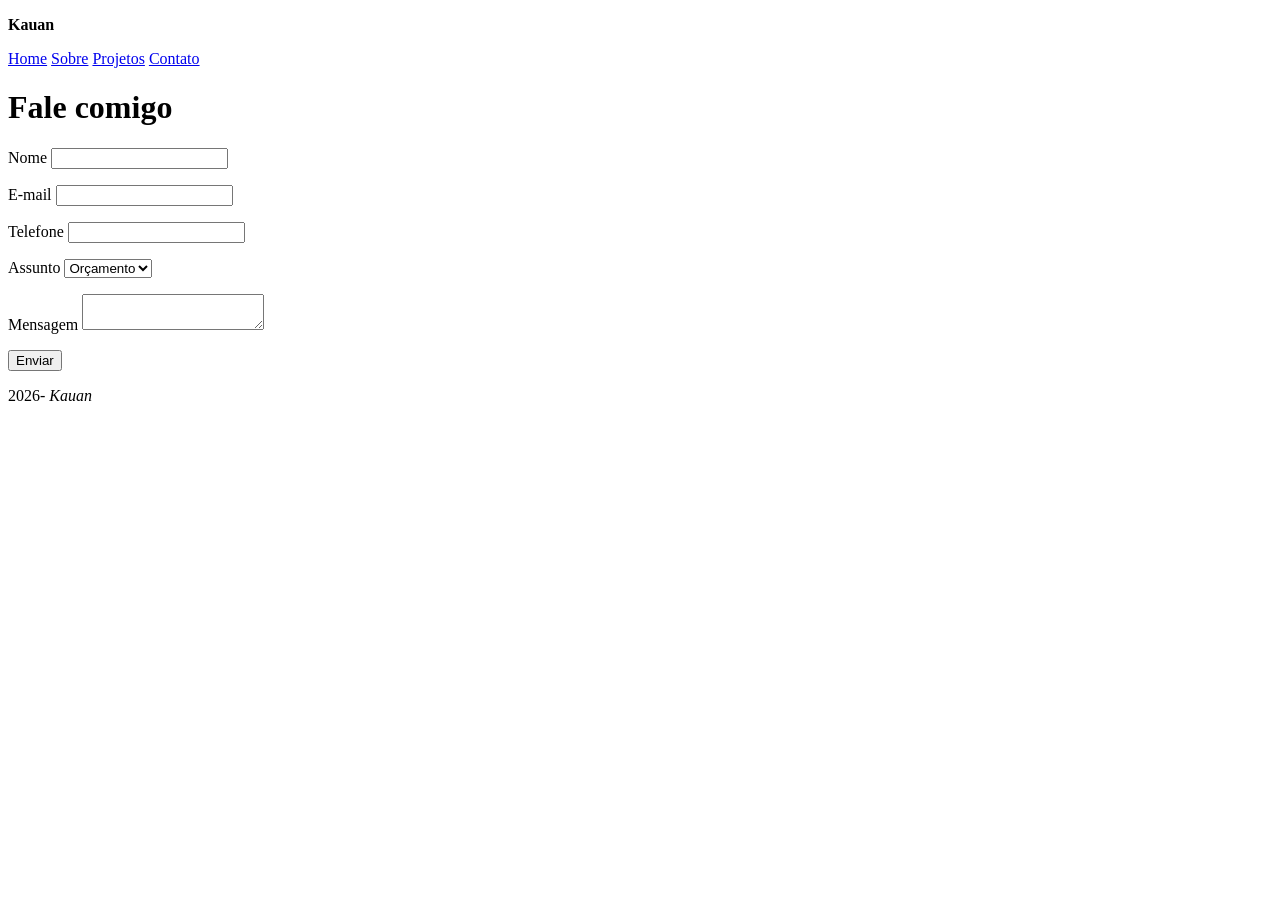
==== contato.html @ d038d230 "Add files via upload" ====
<!DOCTYPE html>
<html lang="pt-BR">
<head>
    <meta charset="UTF-8">
    <link rel="stylesheet" href="style.css">
    <title>Contato | Kauan</title> 
</head>
<body class="contato">
    <header>
        <p><strong>Kauan</strong></p>
        <nav>
            <a href="index.html">Home</a>
            <a href="sobre.html">Sobre</a>
            <a href="projetos.html">Projetos</a>
            <a href="contato.html">Contato</a>
        </nav>
    </header>
        <main>
            <h1>Fale comigo</h1>
            <form>
                <p>
                    <label for="nome">Nome</label>
                    <input type="text" id="nome" name="nome" required>
                </p>
                <p>
                    <label for="email">E-mail</label>
                    <input type="email" id="email" name="email" required>
                </p>
                <p>
                    <label for="telefone">Telefone</label>
                    <input type="tel" id="telefone" name="telefone">
                </p>
                <p>
                    <label for="assunto">Assunto</label>
                    <select id="assunto">Assunto
                    <option>Orçamento</option>
                    <option>Dúvida</option>
                    <option>Outro</option>
                    <option>Feedback</option>
                    </select>
                </p>
                <p>
                    <label for="mensagem">Mensagem</label>
                    <textarea id="mensagem" name="mensagem"></textarea>
                </p>
                <button type="submit">Enviar</button>
            </form>
        </main>
    <footer>
        <p>2026- <em>Kauan</em></p>
    </footer>
</body>
</html>
---- style.css ----
.sobre h1 {
    color: rgb(244, 249, 244);
    font-family: 'arial';
}
.sobre header {
    background-color: #00a84f;
    padding: 10px 25px;
    display: flex;
    align-items: center;
    justify-content: space-between;
}
.sobre header nav a {
    color: rgba(247, 244, 243, 0.838);
    font-family: 'arial';
    font-size: 25px;
    padding: 5px;
    margin-top: 0px;
}
.sobre h2 {
    color: rgb(244, 249, 244);
    font-family: 'arial';
}
.sobre p.primeiro {
    color: rgb(248, 251, 248);
    font-family: 'arial';
    font-size: 30px;
    text-align: left;
    margin: 40px;
}
.sobre p {
    color: rgb(244, 249, 244);
    font-family: 'arial';
    
}
.sobre {
    background-color: rgba(58, 22, 1, 0.838);
}
.sobre img {
    border-radius: 0%;
    border: 2px solid rgb(58, 22, 1, 0.838);
    border-width: 5px;
    display: block;
    margin: 50px auto;
}
.sobre h2 {
    background-color: rgba(58, 22, 1, 0.838);
    border: 10px solid rgb(58, 22, 1, 0.838);
    Border-radius: 10px;
}
.sobre table {
    border: 4px solid rgb(27, 107, 27);
    border-collapse: collapse;
    width: 100%;
}
td, th {
    border: 4px solid rgb(58, 22, 1, 0.838);
    text-align: left;
    padding: 8px;
}
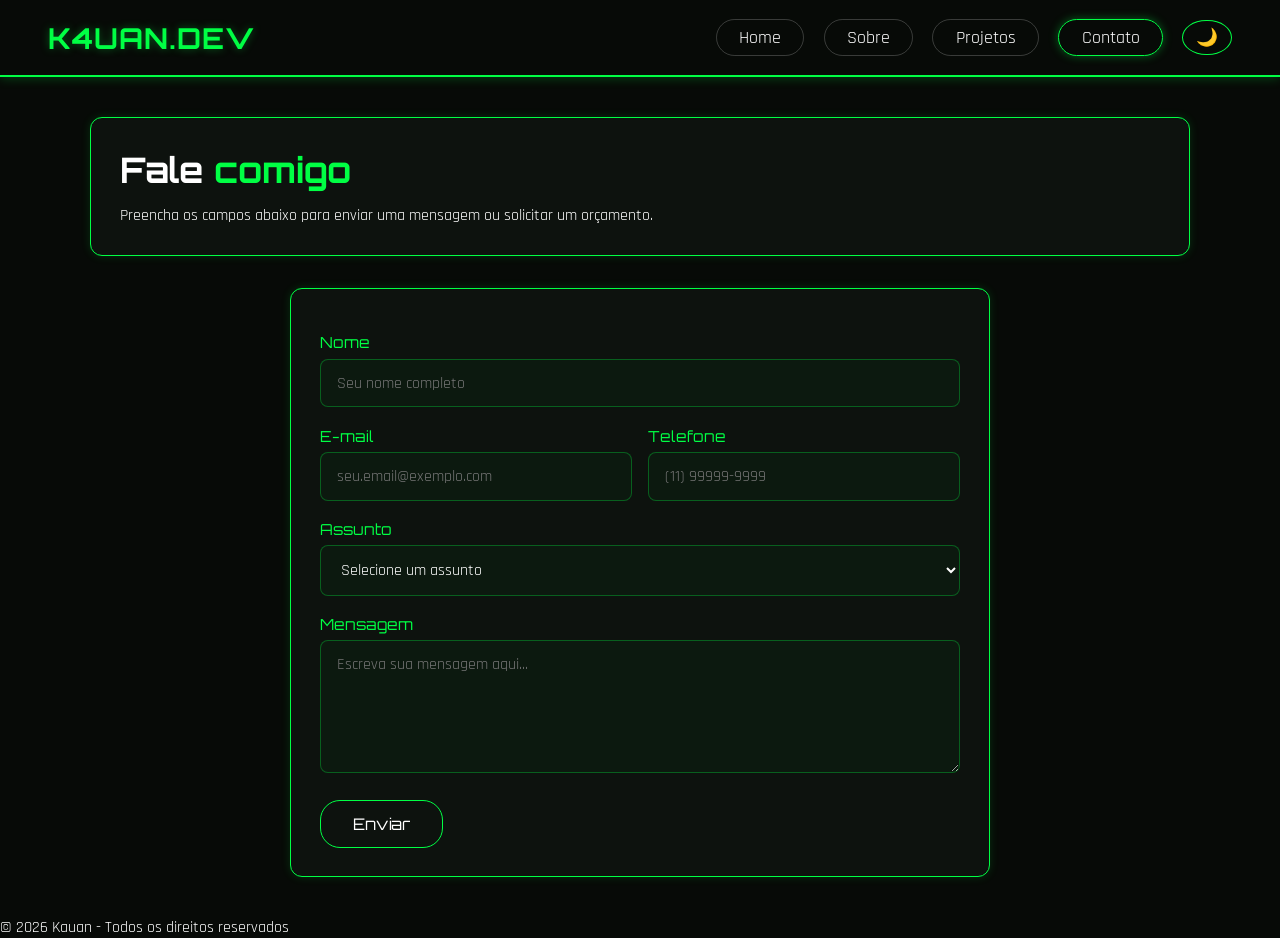
==== commit c59ff513: "Adiciona modo claro e configura formulário de contacto" ====
--- a/contato.html
+++ b/contato.html
@@ -1,53 +1,78 @@
-<!DOCTYPE html>
-<html lang="pt-BR">
-<head>
-    <meta charset="UTF-8">
-    <link rel="stylesheet" href="style.css">
-    <title>Contato | Kauan</title> 
-</head>
-<body class="contato">
-    <header>
-        <p><strong>Kauan</strong></p>
-        <nav>
-            <a href="index.html">Home</a>
-            <a href="sobre.html">Sobre</a>
-            <a href="projetos.html">Projetos</a>
-            <a href="contato.html">Contato</a>
-        </nav>
-    </header>
-        <main>
-            <h1>Fale comigo</h1>
-            <form>
-                <p>
-                    <label for="nome">Nome</label>
-                    <input type="text" id="nome" name="nome" required>
-                </p>
-                <p>
-                    <label for="email">E-mail</label>
-                    <input type="email" id="email" name="email" required>
-                </p>
-                <p>
-                    <label for="telefone">Telefone</label>
-                    <input type="tel" id="telefone" name="telefone">
-                </p>
-                <p>
-                    <label for="assunto">Assunto</label>
-                    <select id="assunto">Assunto
-                    <option>Orçamento</option>
-                    <option>Dúvida</option>
-                    <option>Outro</option>
-                    <option>Feedback</option>
-                    </select>
-                </p>
-                <p>
-                    <label for="mensagem">Mensagem</label>
-                    <textarea id="mensagem" name="mensagem"></textarea>
-                </p>
-                <button type="submit">Enviar</button>
-            </form>
-        </main>
-    <footer>
-        <p>2026- <em>Kauan</em></p>
-    </footer>
-</body>
+<!DOCTYPE html>
+<html lang="pt-BR">
+<head>
+    <meta charset="UTF-8">
+    <meta name="viewport" content="width=device-width, initial-scale=1.0">
+    <link rel="stylesheet" href="style.css">
+    <script src="script.js"></script>
+</body>
+</html>
+    <!-- Fontes Gamer do Google Fonts -->
+    <link rel="preconnect" href="https://fonts.googleapis.com">
+    <link rel="preconnect" href="https://fonts.gstatic.com" crossorigin>
+    <link href="https://fonts.googleapis.com/css2?family=Orbitron:wght@500;700;900&family=Rajdhani:wght@500;600;700&display=swap" rel="stylesheet">
+    <title>Contato | Kauan</title> 
+</head>
+<body class="contato">
+    <header>
+        <p class="primeiro"><strong>K4UAN.DEV</strong></p>
+        <nav>
+            <a href="index.html">Home</a>
+            <a href="sobre.html">Sobre</a>
+            <a href="projetos.html">Projetos</a>
+            <a href="contato.html" class="active">Contato</a>
+            <button id="theme-toggle" class="btn-theme" aria-label="Alternar tema">🌙</button>
+        </nav>
+    </header>
+
+    <main>
+        <section class="card-info hero-card">
+            <h1>Fale <span>comigo</span></h1>
+            <p>Preencha os campos abaixo para enviar uma mensagem ou solicitar um orçamento.</p>
+        </section>
+
+        <!-- Container do Formulário -->
+        <section class="card-info contato-box">
+            <form action="https://formspree.io/f/maeeozvz" method="POST" class="contato-form">
+                <div class="form-group">
+                    <label for="nome">Nome</label>
+                    <input type="text" id="nome" name="nome" placeholder="Seu nome completo" required>
+                </div>
+
+                <div class="form-grid-2">
+                    <div class="form-group">
+                        <label for="email">E-mail</label>
+                        <input type="email" id="email" name="email" placeholder="seu.email@exemplo.com" required>
+                    </div>
+
+                    <div class="form-group">
+                        <label for="telefone">Telefone</label>
+                        <input type="tel" id="telefone" name="telefone" placeholder="(11) 99999-9999">
+                    </div>
+                </div>
+
+                <div class="form-group">
+    <label for="assunto">Assunto</label>
+    <select id="assunto" name="assunto" required>
+        <option value="" disabled selected>Selecione um assunto</option>
+        <option value="orcamento">Orçamento</option>
+        <option value="duvida">Dúvida</option>
+        <option value="outro">Outro</option>
+    </select>
+</div>
+
+                <div class="form-group">
+                    <label for="mensagem">Mensagem</label>
+                    <textarea id="mensagem" name="mensagem" rows="5" placeholder="Escreva sua mensagem aqui..." required></textarea>
+                </div>
+
+                <button type="submit" class="btn-enviar">Enviar</button>
+            </form>
+        </section>
+    </main>
+
+    <footer>
+        <p>&copy; 2026 Kauan - Todos os direitos reservados</p>
+    </footer>
+</body>
 </html>
--- a/style.css
+++ b/style.css
@@ -1,59 +1,665 @@
-.sobre h1 {
-    color: rgb(244, 249, 244);
-    font-family: 'arial';
-}
-.sobre header {
-    background-color: #00a84f;
-    padding: 10px 25px;
-    display: flex;
-    align-items: center;
-    justify-content: space-between;
-}
-.sobre header nav a {
-    color: rgba(247, 244, 243, 0.838);
-    font-family: 'arial';
-    font-size: 25px;
-    padding: 5px;
-    margin-top: 0px;
-}
-.sobre h2 {
-    color: rgb(244, 249, 244);
-    font-family: 'arial';
-}
-.sobre p.primeiro {
-    color: rgb(248, 251, 248);
-    font-family: 'arial';
-    font-size: 30px;
-    text-align: left;
-    margin: 40px;
-}
-.sobre p {
-    color: rgb(244, 249, 244);
-    font-family: 'arial';
-    
-}
-.sobre {
-    background-color: rgba(58, 22, 1, 0.838);
-}
-.sobre img {
-    border-radius: 0%;
-    border: 2px solid rgb(58, 22, 1, 0.838);
-    border-width: 5px;
-    display: block;
-    margin: 50px auto;
-}
-.sobre h2 {
-    background-color: rgba(58, 22, 1, 0.838);
-    border: 10px solid rgb(58, 22, 1, 0.838);
-    Border-radius: 10px;
-}
-.sobre table {
-    border: 4px solid rgb(27, 107, 27);
-    border-collapse: collapse;
-    width: 100%;
-}
-td, th {
-    border: 4px solid rgb(58, 22, 1, 0.838);
-    text-align: left;
-    padding: 8px;
+/* ==========================================
+   1. MODO ESCURO (VARIÁVEIS PADRÃO)
+========================================== */
+:root {
+    --bg-dark: #070a07;         /* Fundo preto oficial */
+    --card-bg: #0d120e;        /* Fundo dos cards escuros */
+    --green-neon: #00ff44;     /* Verde neon brilhante */
+    --green-glow: rgba(0, 255, 68, 0.35);
+    --text-color: #ffffff;
+    --text-muted: #a0b0a5;
+    --border-color: #00ff44;
+    --font-title: 'Orbitron', sans-serif;
+    --font-body: 'Rajdhani', sans-serif;
+}
+
+* {
+    margin: 0;
+    padding: 0;
+    box-sizing: border-box;
+}
+
+body {
+    background-color: var(--bg-dark);
+    color: var(--text-color);
+    font-family: var(--font-body);
+    transition: background-color 0.3s ease, color 0.3s ease;
+}
+
+/* ==========================================
+   2. INDEX / HOME STYLES
+========================================== */
+.index {
+    background: radial-gradient(
+        circle at top,
+        #0d170e 0%,
+        #070a07 60%
+    );
+    background-color: var(--bg-dark);
+    color: #ffffff;
+    font-family: var(--font-body);
+    min-height: 100vh;
+}
+
+.index .logo {
+    color: var(--green-neon);
+    font-family: var(--font-title);
+    font-size: 28px;
+    text-align: center;
+    letter-spacing: 3px;
+    text-shadow: 0px 0px 10px var(--green-glow);
+    margin-bottom: 15px;
+}
+
+.index h1 {
+    text-align: center;
+    color: var(--green-neon);
+    font-family: var(--font-title);
+    font-size: 38px;
+    text-shadow: 0px 0px 12px rgba(0, 255, 68, 0.4);
+}
+
+.index p {
+    color: #ffffff;
+    font-family: var(--font-body);
+    text-align: center;
+    font-size: 24px;
+}
+
+.index header {
+    text-align: center;
+    padding: 20px;
+}
+
+.index header h1 {
+    margin-bottom: 25px;
+}
+
+.index header nav {
+    display: flex;
+    flex-direction: row;
+    justify-content: center;
+    align-items: center;
+    gap: 25px;
+    flex-wrap: wrap;
+}
+
+.index header nav a {
+    background-color: var(--card-bg);
+    border: 1px solid var(--green-neon);
+    border-radius: 25px;
+    color: var(--green-neon);
+    font-family: var(--font-title);
+    font-size: 16px;
+    padding: 12px 25px;
+    text-decoration: none;
+    transition: all 0.3s ease;
+}
+
+.index header nav a:hover {
+    background-color: var(--green-neon);
+    color: #070a07;
+    box-shadow: 0px 0px 15px var(--green-neon), 0px 0px 30px var(--green-neon);
+    transform: translateY(-3px);
+}
+
+.index .card {
+    background-color: var(--card-bg);
+    color: #ffffff;
+    width: 65%;
+    min-height: 150px;
+    padding: 35px;
+    border: 1px solid var(--green-neon);
+    border-radius: 20px;
+    margin: 30px auto;
+    box-sizing: border-box;
+    box-shadow: 0px 0px 15px rgba(0, 255, 68, 0.15);
+    transition: all 0.3s ease;
+}
+
+.index .card p {
+    color: #d0e0d2;
+    font-size: 18px;
+    line-height: 1.7;
+    text-align: center;
+}
+
+.index .card:hover {
+    box-shadow: 0px 0px 20px rgba(0, 255, 68, 0.4),
+                0px 0px 40px rgba(0, 255, 68, 0.2);
+    border-color: var(--green-neon);
+    transform: translateY(-4px);
+}
+
+.kaka {
+    width: 180px;
+    height: 180px;
+    object-fit: cover;
+    border-radius: 50%;
+    border: 4px solid var(--green-neon);
+    display: block;
+    margin: 30px auto;
+    box-shadow: 0px 0px 20px rgba(0, 255, 68, 0.4);
+}
+
+/* ==========================================
+   3. SOBRE (ABOUT) STYLES
+========================================== */
+body.sobre {
+    background-color: var(--bg-dark);
+    color: var(--text-color);
+    font-family: var(--font-body);
+    font-size: 18px;
+    line-height: 1.6;
+    min-height: 100vh;
+    display: flex;
+    flex-direction: column;
+}
+
+header {
+    background-color: var(--bg-dark);
+    border-bottom: 2px solid var(--green-neon);
+    box-shadow: 0 2px 10px rgba(0, 255, 68, 0.2);
+    padding: 1.2rem 3rem;
+    display: flex;
+    justify-content: space-between;
+    align-items: center;
+    position: sticky;
+    top: 0;
+    z-index: 100;
+}
+
+header .primeiro {
+    font-family: var(--font-title);
+    font-size: 1.8rem;
+    color: var(--green-neon);
+    text-shadow: 0 0 8px var(--green-glow);
+    letter-spacing: 1px;
+}
+
+nav {
+    display: flex;
+    gap: 1.2rem;
+    align-items: center;
+}
+
+nav a {
+    color: var(--text-color);
+    text-decoration: none;
+    font-family: var(--font-body);
+    font-size: 1.1rem;
+    padding: 0.4rem 1.4rem;
+    border-radius: 20px;
+    transition: all 0.3s ease;
+    border: 1px solid rgba(255, 255, 255, 0.2);
+}
+
+nav a:hover, nav a.active {
+    color: #ffffff;
+    border-color: var(--green-neon);
+    background-color: transparent;
+    box-shadow: 0 0 10px var(--green-glow);
+}
+
+main {
+    max-width: 1100px;
+    width: 90%;
+    margin: 2.5rem auto;
+    flex: 1;
+    display: flex;
+    flex-direction: column;
+    gap: 2rem;
+}
+
+.card-info {
+    background-color: var(--card-bg);
+    border: 1px solid var(--green-neon);
+    border-radius: 12px;
+    padding: 1.8rem;
+    box-shadow: 0 0 10px rgba(0, 255, 68, 0.15);
+}
+
+.hero-card h1 {
+    font-family: var(--font-title);
+    font-size: 2.2rem;
+    color: #ffffff;
+    margin-bottom: 0.8rem;
+}
+
+.hero-card h1 span {
+    color: var(--green-neon);
+}
+
+.localizacao {
+    font-size: 1.2rem;
+    color: var(--text-color);
+    display: flex;
+    align-items: center;
+    gap: 0.5rem;
+}
+
+.localizacao strong {
+    color: #ffffff;
+}
+
+.content-grid {
+    display: grid;
+    grid-template-columns: 1fr 1.3fr;
+    gap: 2rem;
+}
+
+h2 {
+    font-family: var(--font-title);
+    font-size: 1.5rem;
+    color: #ffffff;
+    margin-bottom: 1.2rem;
+}
+
+.badges-list {
+    list-style: none;
+    display: flex;
+    gap: 0.8rem;
+    flex-wrap: wrap;
+}
+
+.badges-list li {
+    background-color: transparent;
+    border: 1px solid var(--green-neon);
+    color: #ffffff;
+    padding: 0.4rem 1.4rem;
+    border-radius: 20px;
+    font-size: 0.9rem;
+}
+
+table {
+    width: 100%;
+    border-collapse: separate;
+    border-spacing: 0 10px;
+    margin-top: 0.5rem;
+}
+
+caption {
+    font-family: var(--font-title);
+    font-size: 0.9rem;
+    color: var(--text-muted);
+    text-align: left;
+    margin-bottom: 0.8rem;
+    text-transform: uppercase;
+    letter-spacing: 1px;
+}
+
+th {
+    font-family: var(--font-title);
+    color: var(--green-neon);
+    font-size: 0.95rem;
+    padding: 0.6rem 1rem;
+    text-align: left;
+    border-bottom: 1px solid rgba(0, 255, 68, 0.4);
+}
+
+td {
+    padding: 0.8rem 1rem;
+    color: #ffffff;
+    font-size: 1.05rem;
+    background-color: rgba(0, 255, 68, 0.03);
+    border-top: 1px solid rgba(0, 255, 68, 0.2);
+    border-bottom: 1px solid rgba(0, 255, 68, 0.2);
+}
+
+td:first-child {
+    border-left: 3px solid var(--green-neon);
+    border-top-left-radius: 6px;
+    border-bottom-left-radius: 6px;
+    font-family: var(--font-title);
+    color: var(--green-neon);
+}
+
+td:last-child {
+    border-right: 1px solid rgba(0, 255, 68, 0.2);
+    border-top-right-radius: 6px;
+    border-bottom-right-radius: 6px;
+    text-align: right;
+    color: var(--text-muted);
+    font-family: var(--font-title);
+}
+
+tr:hover td {
+    background-color: rgba(0, 255, 68, 0.08);
+}
+
+/* ==========================================
+   4. PROJETOS STYLES
+========================================== */
+body.projetos {
+    background-color: var(--bg-dark);
+}
+
+.projetos-grid {
+    display: grid;
+    grid-template-columns: repeat(auto-fit, minmax(320px, 1fr));
+    gap: 2rem;
+    width: 100%;
+}
+
+.projeto-card {
+    background-color: var(--card-bg);
+    border: 1px solid var(--green-neon);
+    border-radius: 12px;
+    overflow: hidden;
+    box-shadow: 0 0 10px rgba(0, 255, 68, 0.15);
+    transition: transform 0.3s ease, box-shadow 0.3s ease;
+    display: flex;
+    flex-direction: column;
+}
+
+.projeto-card:hover {
+    transform: translateY(-5px);
+    box-shadow: 0 0 20px rgba(0, 255, 68, 0.35);
+}
+
+.projeto-img-box {
+    width: 100%;
+    height: 200px;
+    border-bottom: 1px solid rgba(0, 255, 68, 0.3);
+    overflow: hidden;
+}
+
+.projeto-img-box img {
+    width: 100%;
+    height: 100%;
+    object-fit: cover;
+    transition: transform 0.4s ease;
+}
+
+.projeto-card:hover .projeto-img-box img {
+    transform: scale(1.05);
+}
+
+.projeto-info {
+    padding: 1.5rem;
+    display: flex;
+    flex-direction: column;
+    gap: 0.8rem;
+    flex: 1;
+}
+
+.projeto-info h2 {
+    font-family: var(--font-title);
+    font-size: 1.4rem;
+    color: var(--green-neon);
+    margin-bottom: 0;
+}
+
+.projeto-info p {
+    color: var(--text-color);
+    font-size: 1rem;
+    line-height: 1.5;
+}
+
+.tech-tags {
+    display: flex;
+    gap: 0.5rem;
+    flex-wrap: wrap;
+    margin-top: auto;
+    padding-top: 0.5rem;
+}
+
+.tech-tags span {
+    font-family: var(--font-title);
+    font-size: 0.8rem;
+    color: #ffffff;
+    background-color: rgba(0, 255, 68, 0.08);
+    border: 1px solid var(--green-neon);
+    padding: 0.2rem 0.8rem;
+    border-radius: 12px;
+}
+
+/* ==========================================
+   5. CONTATO STYLES
+========================================== */
+body.contato {
+    background-color: var(--bg-dark);
+    color: var(--text-color);
+    font-family: var(--font-body);
+}
+
+.contato-box {
+    max-width: 700px;
+    margin: 0 auto;
+    width: 100%;
+}
+
+.contato-form {
+    display: flex;
+    flex-direction: column;
+    gap: 1.2rem;
+    margin-top: 1rem;
+}
+
+.form-grid-2 {
+    display: grid;
+    grid-template-columns: 1fr 1fr;
+    gap: 1rem;
+}
+
+.form-group {
+    display: flex;
+    flex-direction: column;
+    gap: 0.4rem;
+}
+
+.form-group label {
+    font-family: var(--font-title);
+    color: var(--green-neon);
+    font-size: 0.95rem;
+}
+
+.form-group input,
+.form-group select,
+.form-group textarea {
+    background-color: rgba(0, 255, 68, 0.03);
+    border: 1px solid rgba(0, 255, 68, 0.3);
+    border-radius: 8px;
+    padding: 0.8rem 1rem;
+    color: #ffffff;
+    font-family: var(--font-body);
+    font-size: 1rem;
+    outline: none;
+    transition: all 0.3s ease;
+}
+
+.form-group select {
+    cursor: pointer;
+}
+
+.form-group select option {
+    background-color: var(--card-bg);
+    color: #ffffff;
+}
+
+.form-group input:focus,
+.form-group select:focus,
+.form-group textarea:focus {
+    border-color: var(--green-neon);
+    box-shadow: 0 0 10px rgba(0, 255, 68, 0.25);
+    background-color: rgba(0, 255, 68, 0.06);
+}
+
+.btn-enviar {
+    background-color: transparent;
+    color: #ffffff;
+    border: 1px solid var(--green-neon);
+    border-radius: 20px;
+    padding: 0.8rem 2rem;
+    font-family: var(--font-title);
+    font-size: 1rem;
+    cursor: pointer;
+    transition: all 0.3s ease;
+    align-self: flex-start;
+    margin-top: 0.5rem;
+}
+
+.btn-enviar:hover {
+    background-color: var(--green-neon);
+    color: #070a07;
+    box-shadow: 0 0 15px var(--green-neon);
+    transform: translateY(-2px);
+}
+
+/* ==========================================
+   6. MODO CLARO (LIGHT MODE) - CORRIGIDO
+========================================== */
+body.light-mode {
+    --bg-dark: #f0f4f1;
+    --card-bg: #ffffff;
+    --green-neon: #00aa2c;
+    --text-color: #1a1a1a;
+    background-color: var(--bg-dark) !important;
+    color: var(--text-color) !important;
+}
+/* Botão Enviar no Modo Claro */
+body.light-mode .btn-enviar {
+    color: #1a1a1a !important;            /* Texto escuro no estado normal */
+    border-color: var(--green-neon) !important;
+}
+/* Ajuste do campo Select e das suas opções no Modo Claro */
+body.light-mode .form-group select {
+    color: #1a1a1a !important;            /* Cor do texto do select selecionado */
+    background-color: #ffffff !important;  /* Fundo do campo */
+}
+
+body.light-mode .form-group select option {
+    background-color: #ffffff !important;  /* Fundo das opções do menu suspenso */
+    color: #1a1a1a !important;            /* Texto das opções */
+}
+/* Ajuste da página inicial (Index) no Modo Claro */
+body.light-mode.index,
+body.light-mode .index {
+    background: #f0f4f1 !important;        /* Fundo claro para toda a página inicial */
+    background-color: #f0f4f1 !important;
+    color: #1a1a1a !important;
+}
+
+body.light-mode .index p {
+    color: #1a1a1a !important;            /* Texto "Bem-vindo ao meu site!" escuro */
+}
+
+body.light-mode .btn-enviar:hover {
+    background-color: var(--green-neon) !important;
+    color: #ffffff !important;            /* Texto branco ao passar o rato por cima */
+    box-shadow: 0 0 15px var(--green-neon) !important;
+}
+
+/* Fundo do Header no modo claro para não vazar os cards */
+body.light-mode header {
+    background-color: #ffffff !important;
+    border-bottom: 2px solid var(--green-neon);
+}
+
+/* Texto dos links e botão ativo no menu */
+body.light-mode nav a {
+    color: #1a1a1a !important;
+    border-color: rgba(0, 0, 0, 0.2) !important;
+}
+
+body.light-mode nav a:hover,
+body.light-mode nav a.active {
+    color: #ffffff !important;
+    background-color: var(--green-neon) !important;
+    border-color: var(--green-neon) !important;
+}
+
+/* Cards e Badges / Pílulas "O que curto" */
+body.light-mode .card,
+body.light-mode .card-info,
+body.light-mode .projeto-card {
+    background-color: var(--card-bg) !important;
+    border-color: var(--green-neon) !important;
+    box-shadow: 0 4px 12px rgba(0, 0, 0, 0.08) !important;
+}
+
+body.light-mode .badges-list li {
+    color: #1a1a1a !important; /* Força o texto das pílulas para escuro */
+    border-color: var(--green-neon) !important;
+    background-color: rgba(0, 170, 44, 0.08) !important;
+}
+
+/* Títulos, Textos e Tabelas */
+body.light-mode h1, 
+body.light-mode h2, 
+body.light-mode h3,
+body.light-mode .hero-card h1,
+body.light-mode .logo,
+body.light-mode header .primeiro {
+    color: var(--green-neon) !important;
+    text-shadow: none !important;
+}
+
+body.light-mode p,
+body.light-mode td,
+body.light-mode .localizacao,
+body.light-mode .localizacao strong {
+    color: var(--text-color) !important;
+}
+
+/* Correção do formulário no Modo Claro */
+body.light-mode .form-group input,
+body.light-mode .form-group select,
+body.light-mode .form-group textarea {
+    color: #1a1a1a !important;
+    background-color: #ffffff !important;
+    border-color: rgba(0, 170, 44, 0.4) !important;
+}
+
+body.light-mode .form-group select option {
+    background-color: #ffffff !important;
+    color: #1a1a1a !important;
+}
+body.light-mode td:first-child {
+    color: var(--green-neon) !important;
+}
+
+/* Estilo do Botão de Alternar Tema */
+.btn-theme {
+    background-color: transparent;
+    border: 1px solid var(--green-neon);
+    color: var(--green-neon);
+    font-size: 1.1rem;
+    padding: 0.4rem 0.8rem;
+    border-radius: 50%;
+    cursor: pointer;
+    transition: all 0.3s ease;
+    display: flex;
+    align-items: center;
+    justify-content: center;
+}
+
+.btn-theme:hover {
+    background-color: var(--green-neon);
+    color: #070a07;
+    box-shadow: 0 0 12px var(--green-neon);
+    transform: scale(1.1);
+}
+@media (max-width: 768px) {
+    .index .card {
+        width: 90%;
+        padding: 20px;
+    }
+    .index header nav {
+        gap: 12px;
+        flex-wrap: wrap;
+    }
+    .index header nav a {
+        font-size: 15px;
+        padding: 10px 16px;
+    }
+    .content-grid {
+        grid-template-columns: 1fr;
+    }
+}
+
+@media (max-width: 600px) {
+    .form-grid-2 {
+        grid-template-columns: 1fr;
+    }
 }
